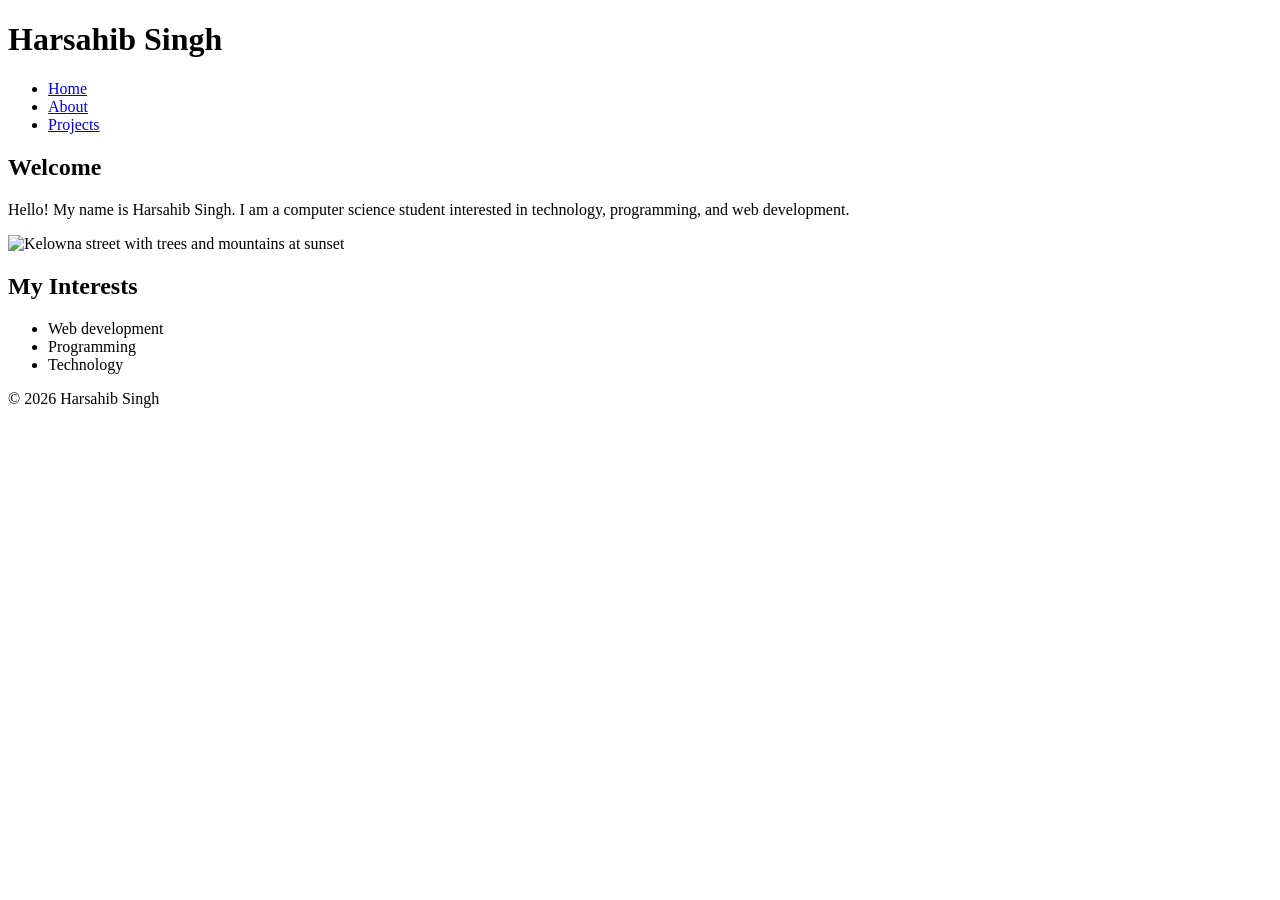
==== index.html @ 820ff831 "Add site HTML pages" ====
<!DOCTYPE html>
<html lang="en">
<head>
    <meta charset="UTF-8">
    <meta name="viewport" content="width=device-width, initial-scale=1.0">
    <title>Harsahib Singh - Home</title>
</head>

<body>
    <header>
        <h1>Harsahib Singh</h1>

        <nav>
            <ul>
                <li><a href="index.html">Home</a></li>
                <li><a href="about.html">About</a></li>
                <li><a href="projects.html">Projects</a></li>
            </ul>
        </nav>
    </header>

    <main>
        <section>
            <h2>Welcome</h2>

            <p>
                Hello! My name is Harsahib Singh. I am a computer science
                student interested in technology, programming, and web development.
            </p>

            <img src="images/profile.jpg"
     alt="Kelowna street with trees and mountains at sunset">
              
            <h2>My Interests</h2>

            <ul>
                <li>Web development</li>
                <li>Programming</li>
                <li>Technology</li>
            </ul>
        </section>
    </main>

    <footer>
        <p>&copy; 2026 Harsahib Singh</p>
    </footer>
</body>
</html>
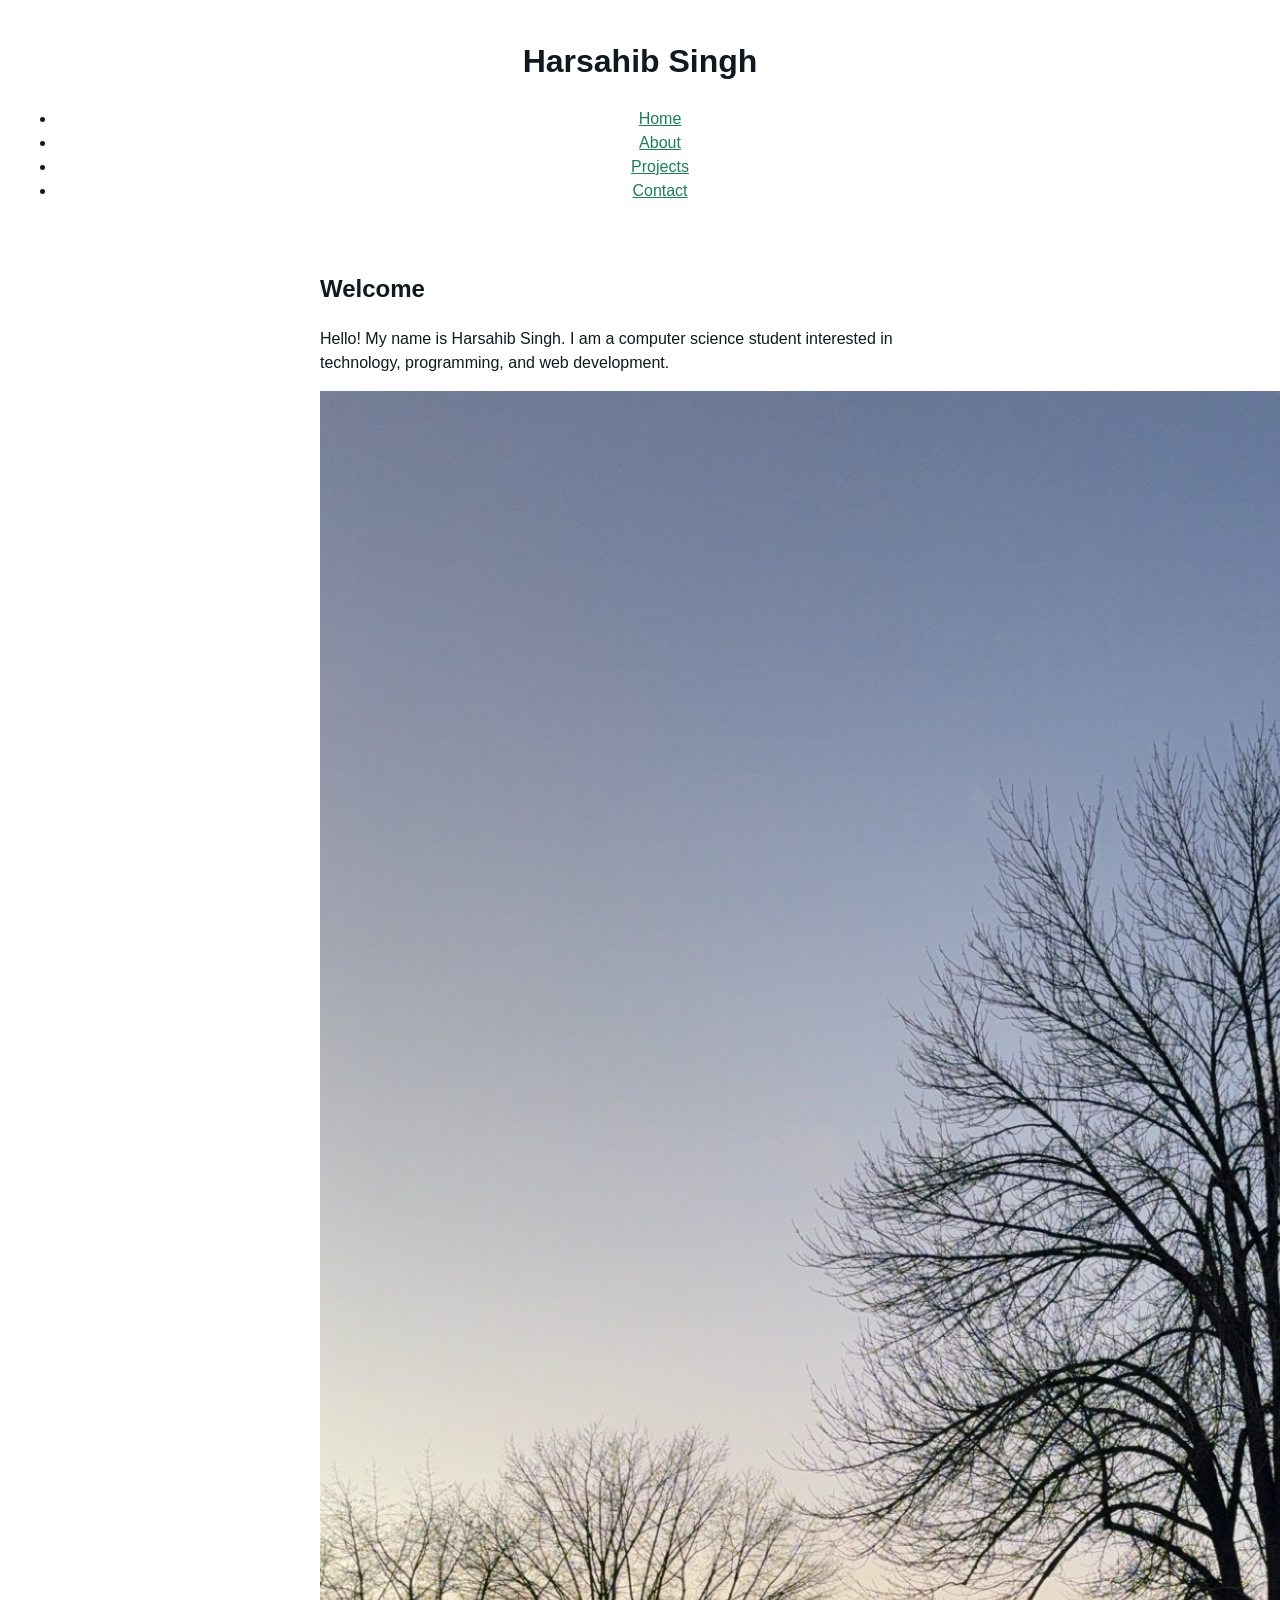
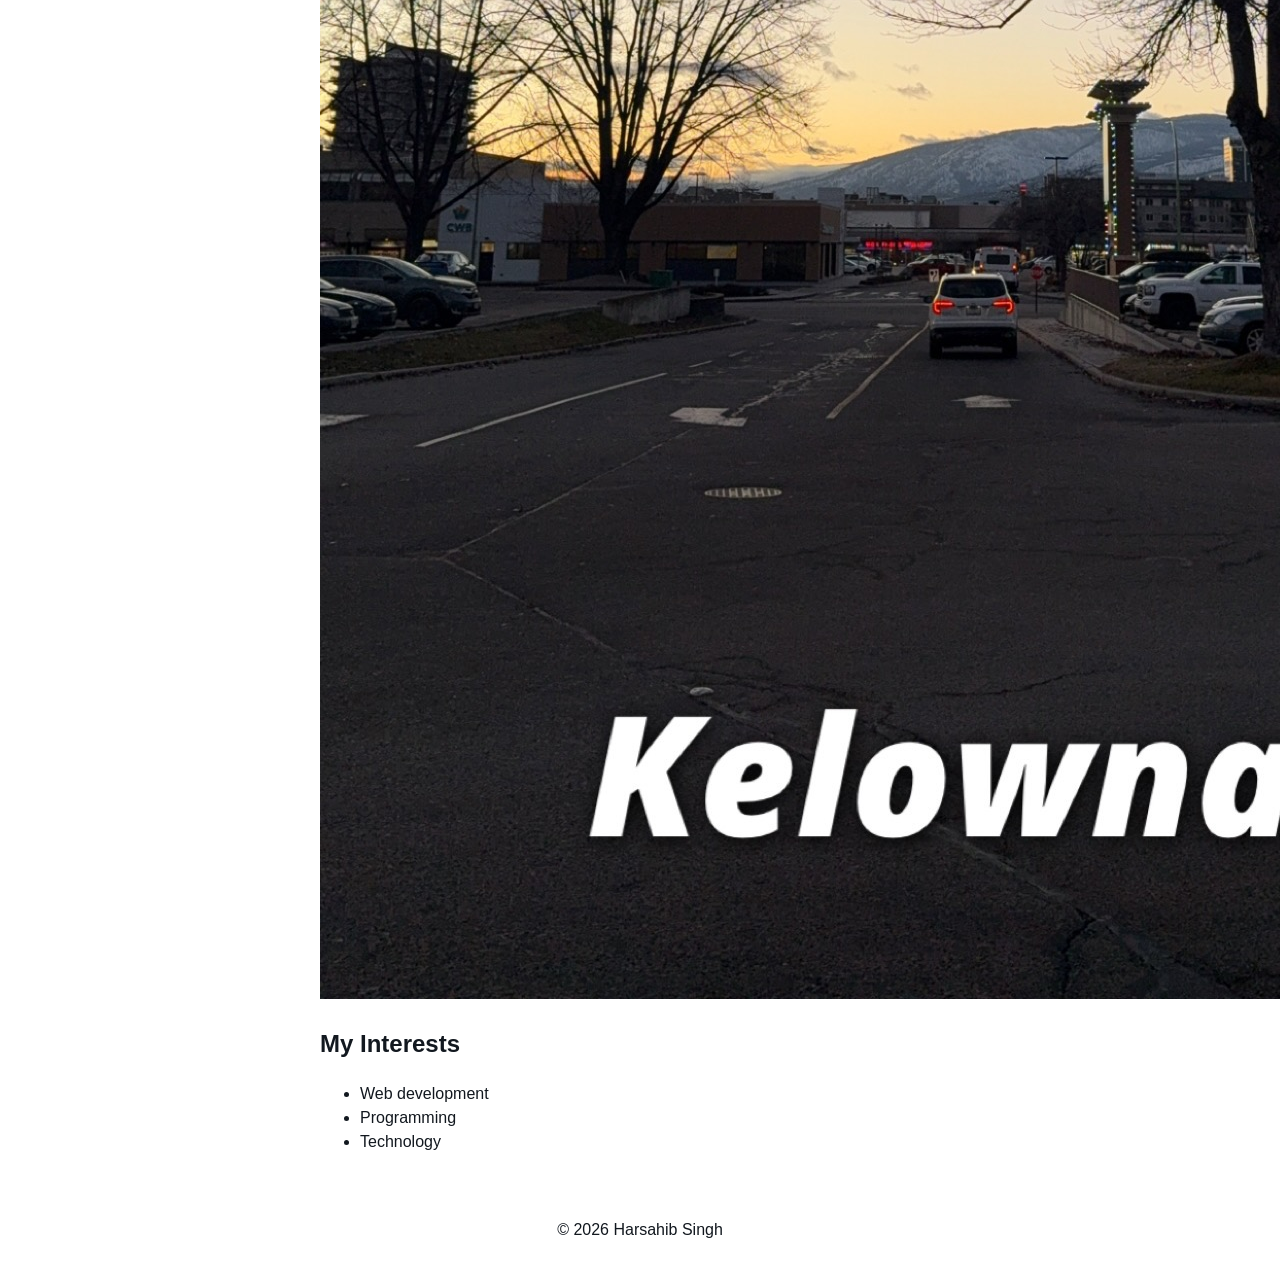
==== commit f8af7abf: "Complete Lab 2 form and styling" ====
--- a/index.html
+++ b/index.html
@@ -3,6 +3,7 @@
 <head>
     <meta charset="UTF-8">
     <meta name="viewport" content="width=device-width, initial-scale=1.0">
+    <link rel="stylesheet" href="css/styles.css">
     <title>Harsahib Singh - Home</title>
 </head>
 
@@ -15,6 +16,7 @@
                 <li><a href="index.html">Home</a></li>
                 <li><a href="about.html">About</a></li>
                 <li><a href="projects.html">Projects</a></li>
+            <li><a href="contact.html">Contact</a></li>
             </ul>
         </nav>
     </header>
--- a/css/styles.css
+++ b/css/styles.css
@@ -0,0 +1,97 @@
+:root {
+    --brand: #1b7f5a;
+    --ink: #12181f;
+    --muted: #6b7885;
+    --space: 1rem;
+}
+
+*, *::before, *::after {
+    box-sizing: border-box;
+}
+
+body {
+    color: var(--ink);
+    font-family: Arial, sans-serif;
+    line-height: 1.5;
+    margin: 0;
+}
+
+main {
+    max-width: 42rem;
+    margin: 0 auto;
+    padding: var(--space);
+}
+header,
+footer {
+    padding: var(--space);
+    text-align: center;
+}
+
+nav a {
+    color: var(--brand);
+    margin: 0 var(--space);
+}
+
+nav a:hover {
+    text-decoration: none;
+}
+
+nav a:focus,
+input:focus,
+select:focus,
+textarea:focus,
+button:focus {
+    outline: 3px solid var(--brand);
+}
+
+section {
+    margin-bottom: var(--space);
+}
+
+form {
+    border: 1px solid var(--muted);
+    border-radius: 8px;
+    padding: var(--space);
+}
+
+label {
+    display: inline-block;
+    margin-bottom: 0.25rem;
+}
+
+input[type="text"],
+input[type="email"],
+select,
+textarea {
+    width: 100%;
+    padding: 0.5rem;
+    border: 1px solid var(--muted);
+    border-radius: 4px;
+}
+
+fieldset {
+    margin-bottom: var(--space);
+    border: 1px solid var(--muted);
+    border-radius: 4px;
+    padding: var(--space);
+}
+
+legend {
+    color: var(--brand);
+}
+
+button {
+    background: var(--brand);
+    color: white;
+    border: 1px solid var(--brand);
+    border-radius: 4px;
+    padding: 0.6rem var(--space);
+}
+
+.card {
+    padding: var(--space);
+    border: 1px solid var(--muted);
+}
+footer {
+    color: var(--ink);
+}
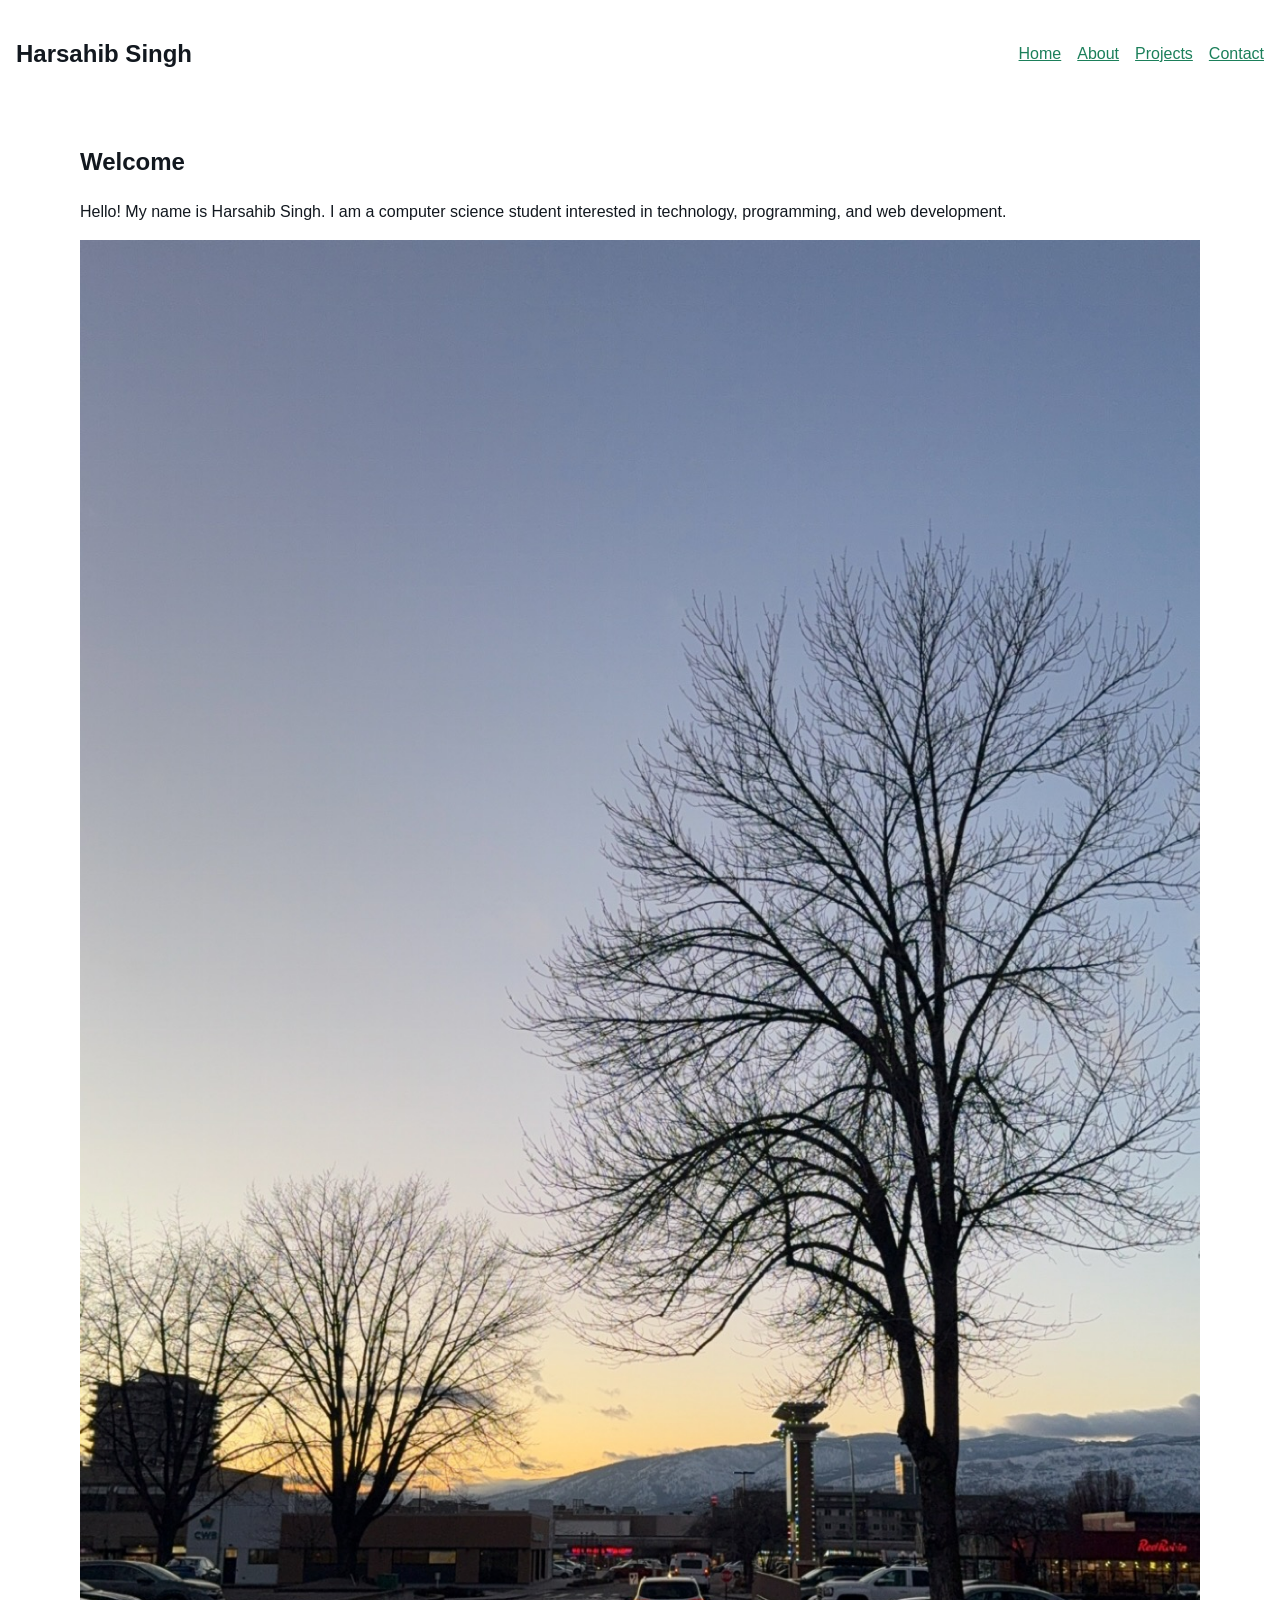
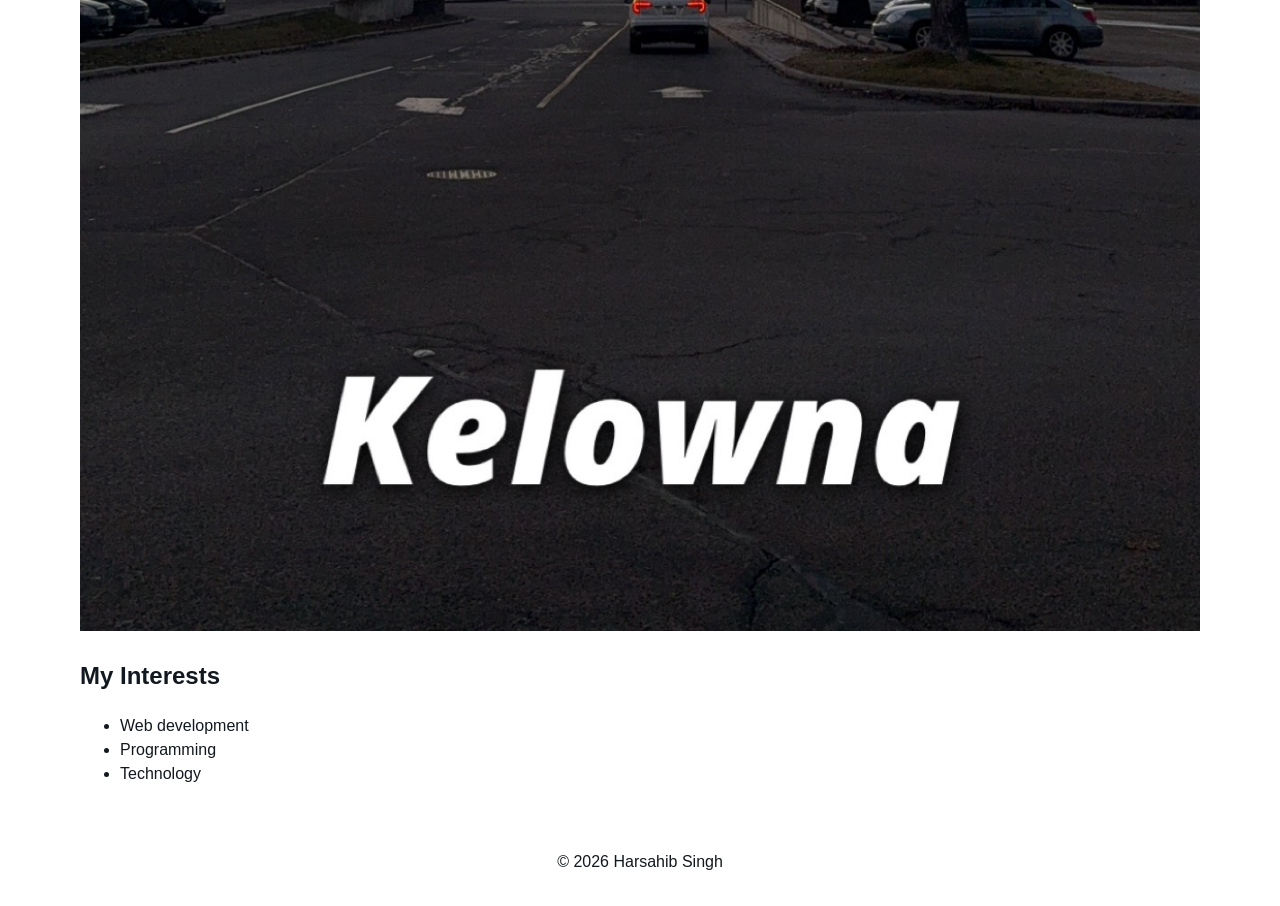
==== commit 58b0af5f: "Complete Lab 3 responsive layout" ====
--- a/index.html
+++ b/index.html
@@ -9,17 +9,17 @@
 
 <body>
     <header>
+    <nav>
         <h1>Harsahib Singh</h1>
 
-        <nav>
-            <ul>
-                <li><a href="index.html">Home</a></li>
-                <li><a href="about.html">About</a></li>
-                <li><a href="projects.html">Projects</a></li>
+        <ul>
+            <li><a href="index.html">Home</a></li>
+            <li><a href="about.html">About</a></li>
+            <li><a href="projects.html">Projects</a></li>
             <li><a href="contact.html">Contact</a></li>
-            </ul>
-        </nav>
-    </header>
+        </ul>
+    </nav>
+</header>
 
     <main>
         <section>
--- a/css/styles.css
+++ b/css/styles.css
@@ -17,7 +17,7 @@
 }
 
 main {
-    max-width: 42rem;
+    max-width: 72rem;
     margin: 0 auto;
     padding: var(--space);
 }
@@ -27,14 +27,29 @@
     text-align: center;
 }
 
+nav {
+    display: flex;
+    flex-direction: column;
+    justify-content: space-between;
+    align-items: center;
+    gap: 1rem;
+}
 nav a {
     color: var(--brand);
-    margin: 0 var(--space);
 }
-
 nav a:hover {
     text-decoration: none;
 }
+
+nav ul {
+    display: flex;
+    flex-wrap: wrap;
+    justify-content: center;
+    gap: 1rem;
+    list-style: none;
+    padding: 0;
+}
+
 
 nav a:focus,
 input:focus,
@@ -94,4 +109,55 @@
 }
 footer {
     color: var(--ink);
+}
+.about-layout {
+    display: grid;
+    grid-template-columns: 1fr;
+    gap: 2rem;
+}
+
+.about-layout > * {
+    min-width: 0;
+}
+.cards {
+    display: grid;
+    grid-template-columns: 1fr;
+    gap: 1rem;
+}
+img {
+    max-width: 100%;
+    height: auto;
+}
+figure {
+    margin: 0;
+}
+
+@media (min-width: 38rem) {
+    .about-layout {
+    grid-template-columns: 2fr 1fr;
+    align-items: start;
+}
+    nav {
+        flex-direction: row;
+    }
+
+    nav ul {
+        justify-content: flex-end;
+    }
+
+    .cards {
+        grid-template-columns: repeat(2, 1fr);
+    }
+}
+
+
+.cards article {
+    border: 1px solid var(--muted);
+    border-radius: 8px;
+    padding: 1rem;
+}
+@media (min-width: 58rem) {
+    .cards {
+        grid-template-columns: repeat(3, 1fr);
+    }
 }
